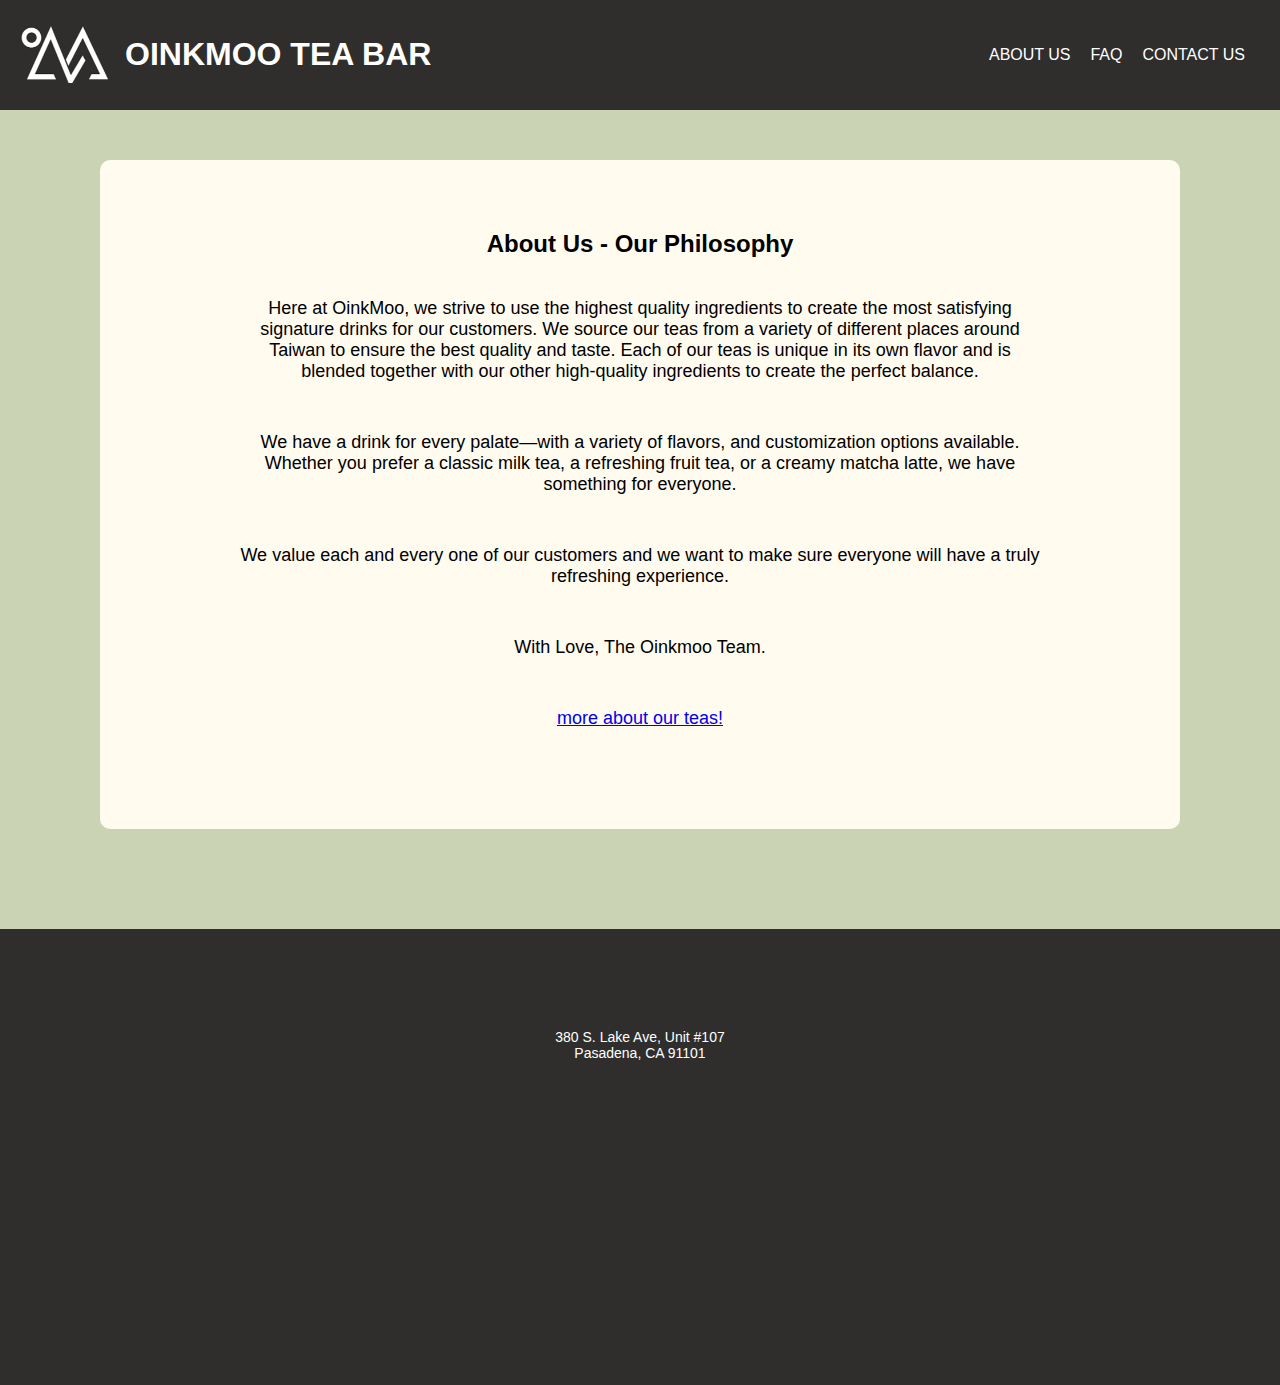
==== about-us.html @ a11dc3b0 "Add files via upload" ====
<!DOCTYPE html>
<html>
<head>
<meta name="viewport" content="width=device-width, initial-scale=1.0">

            <title> OINKMOO TEA BAR </title>
            <meta http-equiv="Content-Type" content="text/html; charset=utf-8">
            <link href="master.css" rel="stylesheet" type="text/css">

</head>



                            <!--- header --->
                                 <header>


<div class="logo">

            <a href="index.html" alt="home page">
            <img src="images/oinkmoo.png" alt="OINKMOO TEA BAR"> </a>
            <h1>OINKMOO TEA BAR</h1>


</div>
       

<nav class="menu"> <ul>

            <li><a href="about-us.html">ABOUT US</a></li>
            <li><a href="FAQ.html">FAQ</a></li>
            <li><a href="contact-us.html">CONTACT US</a></li>

</ul> </nav>

                                </header>



                                       <!-- philosophy -->

<main>
<section id="about-us">
            <h2>About Us - Our Philosophy</h2>

            <p>Here at OinkMoo, we strive to use the highest quality ingredients to create the most satisfying
                signature drinks for our customers. We source our teas from a variety of different places around
                Taiwan to ensure the best quality and taste. Each of our teas is unique in its own flavor and is
                blended together with our other high-quality ingredients to create the perfect balance. </p>
            <p>We have a drink for every palate—with a variety of flavors, and customization options available.
                Whether you prefer a classic milk tea, a refreshing fruit tea, or a creamy matcha latte, we have
                something for everyone.</p>
            <p>We value each and every one of our customers and we want to make sure everyone will have a truly
                refreshing experience.</p>
            <p>With Love, The Oinkmoo Team.</p>

<a href="teas.html">
            <p> more about our teas!</p> </a>

</section>
</main>

                                     


    <!-- footer -->
<footer>
            <p>380 S. Lake Ave, Unit #107<br>Pasadena, CA 91101</p>

             <iframe src="https://giphy.com/embed/L2r4hsLAT0XFZiTjGj" width="200" height="200" frameBorder="0" class="giphy-embed"
             padding-above=20px allowFullScreen></iframe><bobaguys-colorful-tea-boba-L2r4hsLAT0XFZiTjGj"/p>

</footer>

                              </html>
                         </bobaguys-colorful-tea-boba-L2r4hsLAT0XFZiTjGj">
                    </footer>
                    </html>
---- master.css ----
html {
            scroll-behavior: smooth;
}

body {
            background-color: #cad4b4;
            font-family: Lato, sans-serif;
            margin: 0;
            padding: 0;
}


header {
            background-color: #2f2e2d;
            color: #ffffff;
            display: flex;
            align-items: center;
            justify-content: space-between;
            padding: 15px; margin: 0;
}


.logo {
            display: flex;
            align-items: center;

}

.logo img {
            max-width: 100px;
            height: 60px;
            margin-right: 10px;
}


.banner {
            position: relative;
}


.banner img {
            width: 100%;
            height: auto;
            opacity: 0.7;
            margin: 0 auto;
}


.banner-text {
            text-align: center; position: absolute;
            top: 50%; left: 50%;
            transform: translate(-50%, -50%);
            margin: 0;padding: 500px;
            font-size: 40px;
            color: #ffffff;
}



.menu,
.menu ul {
    display: flex;
    align-items: center;
    margin: 0;
    padding: 0;
    list-style-type: none;
}

.menu ul li {
    margin-right: 20px;
    text-align: center;
}

.menu ul li a {
    color: #fff;
    text-decoration: none;
}


main {
            padding: 30px;
            margin: 100px;
            margin-top: 50px;
            background-color: #fffbef;
            border-radius: 10px;
}


section {
            text-align: center;
            :
}


img {
            width: 200px;
            height: 200px;
            object-fit: cover;
}


label {
            display: block;
            margin-top: 10px;
            font-weight: bold;
}


section div {
            display: inline-block;
            margin-right: 10px;
            vertical-align: top;
}

            
#about-us
            {background-color:#fffbef;
            padding:20px;
            margin:0 auto;
            max-width:800px;
            border-radius:10px;
            text-align:center; }


label
            {font-size:16px;
            font-weight:bold;
            margin-bottom:90px; }


p
            {font-size:18px;margin-bottom:50px; text-align: center;}

h2
            {margin-bottom:40px;}


#contact-us {
            background-color: #fffbef;
            border-radius: 10px;
            padding: 10px;
}



#index{
            margin:10px;
}


form {
            margin-top: 10px;
}

img:not(
            [src="images/oinkmoobanner.jpg"]) {
            transition: transform 0.3s ease-in-out;
}


img:not(
            [src="images/oinkmoobanner.jpg"]):hover {
            transform: scale(1.1);
}

#contact-us label {
    margin: 10px;
}
#contact-us h2 {
    margin: 10px;
}


footer {
            background-color: #2f2e2d;
            padding: 100px;
            text-align: center;
}

footer p {
            font-size: 14px;
            color: #ffffff;
            padding-bottom: 20px;
            margin: 0;
}

#yelp-image {
            position: fixed;
            top: 90%;
            right: -200px; 
            transform: translateY(-50%);
            transition: right 0.5s ease-in-out; /
            z-index: 9999; 
            animation: slideInFromRight 0.5s ease-in-out 3s forwards; 
            cursor: pointer; 
            width: 100px; height: 100px;
        }

@keyframes slideInFromRight {
            0% {
                right: -200px;
            }
            100% {
                right: 0;
            }
}

.store-hours {
    width: 200px; 
    padding: 10px; 
    float: right;
    line-height: 0.2px;
}
.store-hours h2 {
    margin-top: 40px; 
}

.container {
  max-width: 1200px;
  margin: 0 auto;
  /* Other desktop styles */
}

/* Mobile styles */
@media only screen and (max-width: 767px) {
  .container {
    max-width: 100%;
}

img {
  max-width: 100%;
  height: auto;
}

h1 {
  font-size: 2.5rem;
}

p {
  font-size: 1rem;
}

@media only screen and (max-width: 767px) {
    .main { padding:0px }

  html {
    font-size: 14px;
  }

  h1 {
    font-size: 2rem;
  }

  p {
    font-size: 0.9rem;
  }
}
@media only screen and (max-width: 768px) {
  header h1 {
    font-size: 18px; }
}
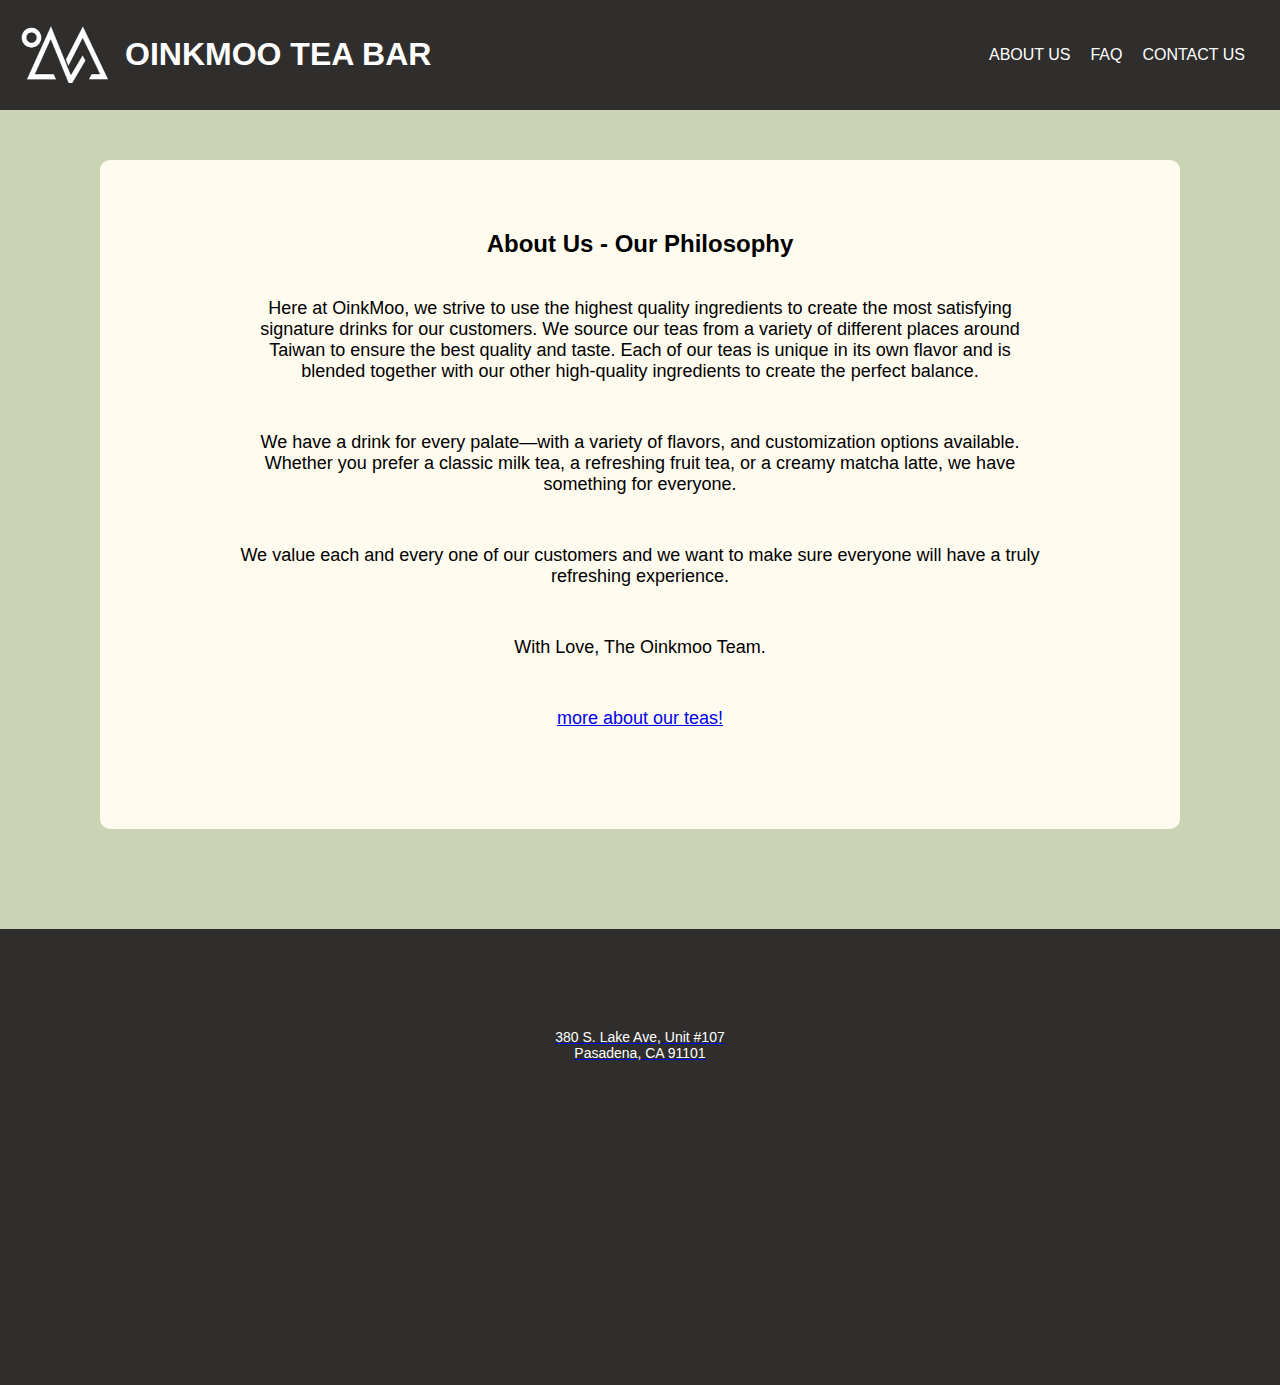
==== commit dfbe377a: "Update about-us.html" ====
--- a/about-us.html
+++ b/about-us.html
@@ -39,7 +39,7 @@
 
 
 
-                                       <!-- philosophy -->
+                            <!-- philosophy -->
 
 <main>
 <section id="about-us">
@@ -56,8 +56,10 @@
                 refreshing experience.</p>
             <p>With Love, The Oinkmoo Team.</p>
 
+
 <a href="teas.html">
             <p> more about our teas!</p> </a>
+
 
 </section>
 </main>
@@ -65,20 +67,20 @@
                                      
 
 
-    <!-- footer -->
+                         <!--- footer --->
+
 <footer>
-            <p>380 S. Lake Ave, Unit #107<br>Pasadena, CA 91101</p>
+            
+            <a href="map.html">
+            <p>380 S. Lake Ave, Unit #107<br>Pasadena, CA 91101</p> </a>
 
              <iframe src="https://giphy.com/embed/L2r4hsLAT0XFZiTjGj" width="200" height="200" frameBorder="0" class="giphy-embed"
-             padding-above=20px allowFullScreen></iframe><bobaguys-colorful-tea-boba-L2r4hsLAT0XFZiTjGj"/p>
+             padding-top=20px allowFullScreen></iframe><bobaguys-colorful-tea-boba-L2r4hsLAT0XFZiTjGj"/p>
 
 </footer>
 
                               </html>
-                         </bobaguys-colorful-tea-boba-L2r4hsLAT0XFZiTjGj">
-                    </footer>
-                    </html>
+                         
 
 
                     
-                    --- a/master.css
+++ b/master.css
@@ -59,21 +59,21 @@
 
 .menu,
 .menu ul {
-    display: flex;
-    align-items: center;
-    margin: 0;
-    padding: 0;
-    list-style-type: none;
+            display: flex;
+            align-items: center;
+            margin: 0;
+            padding: 0;
+            list-style-type: none;
 }
 
 .menu ul li {
-    margin-right: 20px;
-    text-align: center;
+            margin-right: 20px;
+            text-align: center;
 }
 
 .menu ul li a {
-    color: #fff;
-    text-decoration: none;
+            color: #fff;
+            text-decoration: none;
 }
 
 
@@ -206,58 +206,59 @@
 }
 
 .store-hours {
-    width: 200px; 
-    padding: 10px; 
-    float: right;
-    line-height: 0.2px;
-}
+            width: 200px; 
+            padding: 10px; 
+            float: left;
+            line-height: 0.2px;
+}
+
 .store-hours h2 {
-    margin-top: 40px; 
+            margin-top: 40px; 
 }
 
 .container {
-  max-width: 1200px;
-  margin: 0 auto;
-  /* Other desktop styles */
-}
-
-/* Mobile styles */
+            max-width: 1200px;
+            margin: 0 auto;
+}
+
 @media only screen and (max-width: 767px) {
   .container {
-    max-width: 100%;
-}
+            max-width: 100%;
+}
+
 
 img {
-  max-width: 100%;
-  height: auto;
+            max-width: 100%;
+            height: auto;
 }
 
 h1 {
-  font-size: 2.5rem;
+            font-size: 2.5rem;
 }
 
 p {
-  font-size: 1rem;
-}
+            font-size: 1rem;
+}
+
 
 @media only screen and (max-width: 767px) {
     .main { padding:0px }
 
-  html {
-    font-size: 14px;
+html {
+            font-size: 14px;
   }
 
-  h1 {
-    font-size: 2rem;
+h1 {
+            font-size: 2rem;
   }
 
-  p {
-    font-size: 0.9rem;
+p {
+            font-size: 0.9rem;
   }
 }
 @media only screen and (max-width: 768px) {
   header h1 {
-    font-size: 18px; }
-}
-
-
+            font-size: 18px; }
+}
+
+
